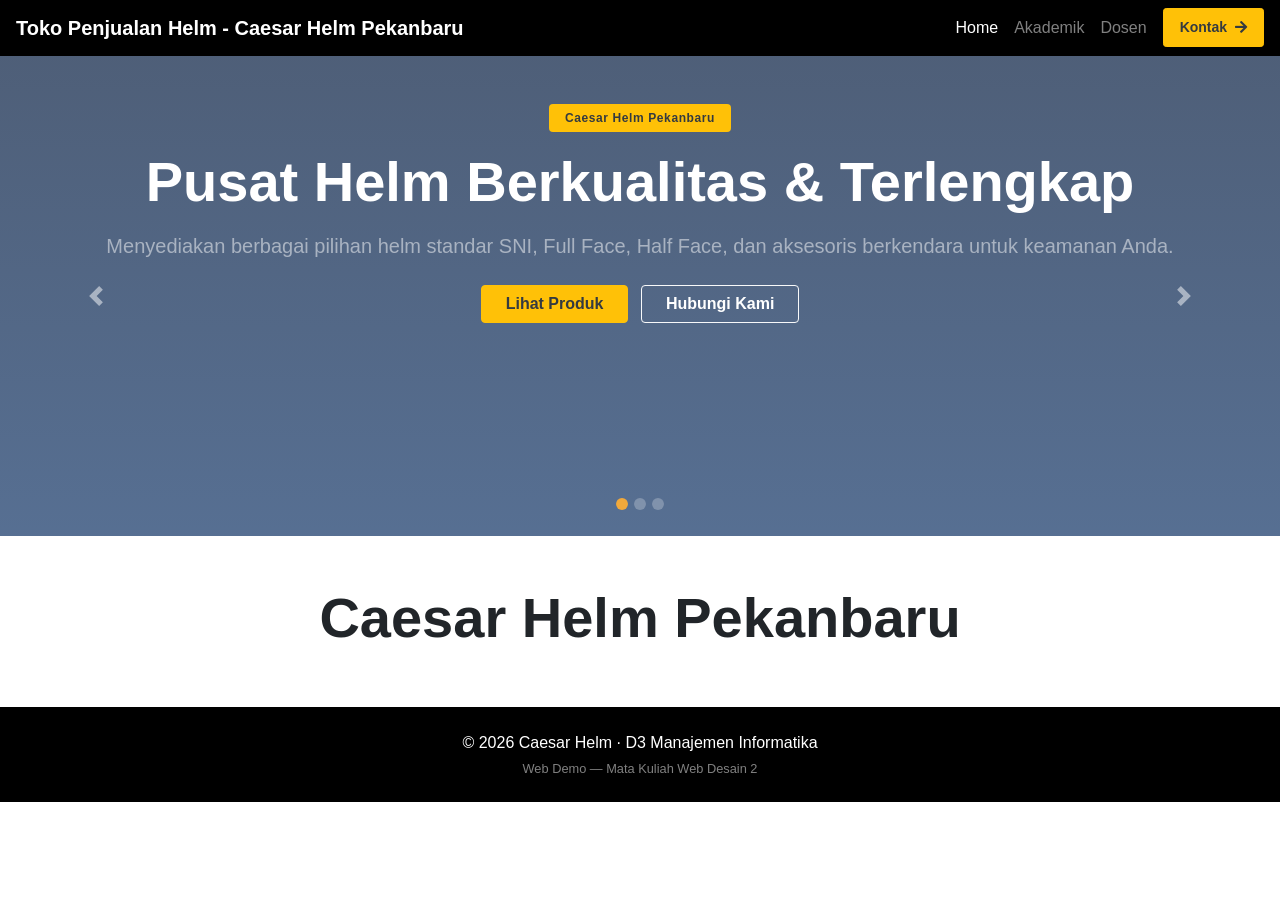
==== index.html @ 0881004a "Update index.html" ====
<!DOCTYPE html>
<html lang="en">
<head>
    <meta charset="UTF-8">
    <meta name="viewport" content="width=device-width, initial-scale=1.0">
    <title>Caesar Helm</title>
    <link rel="stylesheet" href="style.css">
    <link rel="stylesheet" href="bootstrap-4.5.3-dist/css/bootstrap.min.css">
    <!-- Font Awesome untuk Ikon -->
    <link rel="stylesheet" href="https://cdnjs.cloudflare.com/ajax/libs/font-awesome/5.15.4/css/all.min.css">
    <!-- Bootstrap Icons -->
    <link rel="stylesheet" href="https://cdn.jsdelivr.net/npm/bootstrap-icons@1.11.3/font/bootstrap-icons.min.css">
</head>
<body>
    <!-- NAVBAR -->
    <nav class="navbar navbar-expand-lg navbar-dark fixed-top" style="background-color: var(--navy);">
        <a class="navbar-brand font-weight-bold" href="#" data-page="home">
            Toko Penjualan Helm - Caesar Helm Pekanbaru
        </a>
        <button class="navbar-toggler collapsed" type="button" data-toggle="collapse" data-target="#navbarLinks" aria-controls="navbarLinks" aria-expanded="false">
            <span class="navbar-toggler-icon"></span>
        </button>
        <div class="navbar-collapse collapse" id="navbarLinks">
            <ul class="navbar-nav ml-auto">
                <li class="nav-item">
                    <a class="nav-link active nav-link-page text-white" href="#" data-page="home">Home</a>
                </li>
                <li class="nav-item">
                    <a class="nav-link nav-link-page text-white-50" href="#" data-page="akademik">Akademik</a>
                </li>
                <li class="nav-item">
                    <a class="nav-link nav-link-page text-white-50" href="#" data-page="dosen">Dosen</a>
                </li>
                <li class="nav-item ml-lg-2">
                    <a class="nav-link btn btn-warning btn-sm text-dark font-weight-bold px-3" href="#" data-page="kontak">
                        Kontak <i class="fas fa-arrow-right ml-1"></i>
                    </a>
                </li>
            </ul>
        </div>
    </nav>

    <!-- SLIDER BACKGROUND (BERADA DI ATAS SEMUA PAGE, BERGESER OTOMATIS) -->
    <div style="padding-top: 56px;">
        <section id="heroCarousel" class="carousel slide hero-carousel" data-ride="carousel" data-interval="4000">
            <!-- Indikator Slide -->
            <ol class="carousel-indicators">
                <li data-target="#heroCarousel" data-slide-to="0" class="active"></li>
                <li data-target="#heroCarousel" data-slide-to="1"></li>
                <li data-target="#heroCarousel" data-slide-to="2"></li>
            </ol>

            <!-- Gambar Background Carousel -->
            <div class="carousel-inner">
                <!-- Slide 1 -->
                <div class="carousel-item active" style="background-image: linear-gradient(rgba(19, 41, 75, 0.75), rgba(30, 63, 110, 0.75)), url('https://images.unsplash.com/photo-1558981806-ec527fa84c39?q=80&w=1600');">
                    <div class="container d-flex flex-column justify-content-center align-items-center h-100 text-white text-center py-5">
                        <span class="badge badge-warning text-dark mb-3 px-3 py-2" style="font-size: 12px; letter-spacing: .05em;">
                            Caesar Helm Pekanbaru
                        </span>
                        <h1 class="display-4 font-weight-bold mb-3">
                            Pusat Helm Berkualitas & Terlengkap
                        </h1>
                        <p class="lead text-white-50 mb-4">
                            Menyediakan berbagai pilihan helm standar SNI, Full Face, Half Face, dan aksesoris berkendara untuk keamanan Anda.
                        </p>
                        <div>
                            <button class="btn btn-warning text-dark font-weight-bold px-4 mr-2" data-page="akademik">Lihat Produk</button>
                            <button class="btn btn-outline-light text-white font-weight-bold px-4" data-page="kontak">Hubungi Kami</button>
                        </div>
                    </div>
                </div>

                <!-- Slide 2 -->
                <div class="carousel-item" style="background-image: linear-gradient(rgba(19, 41, 75, 0.75), rgba(30, 63, 110, 0.75)), url('https://images.unsplash.com/photo-1542282088-72c9c27ed0cd?q=80&w=1600');">
                    <div class="container d-flex flex-column justify-content-center align-items-center h-100 text-white text-center py-5">
                        <span class="badge badge-warning text-dark mb-3 px-3 py-2" style="font-size: 12px; letter-spacing: .05em;">
                            Koleksi Terbaru
                        </span>
                        <h1 class="display-4 font-weight-bold mb-3">
                            Desain Modern & Proteksi Maksimal
                        </h1>
                        <p class="lead text-white-50 mb-4">
                            Pilihan brand helm ternama dengan jaminan originalitas dan kenyamanan tinggi untuk perjalanan harian maupun touring.
                        </p>
                        <div>
                            <button class="btn btn-warning text-dark font-weight-bold px-4 mr-2" data-page="akademik">Lihat Produk</button>
                            <button class="btn btn-outline-light text-white font-weight-bold px-4" data-page="kontak">Hubungi Kami</button>
                        </div>
                    </div>
                </div>

                <!-- Slide 3 -->
                <div class="carousel-item" style="background-image: linear-gradient(rgba(19, 41, 75, 0.75), rgba(30, 63, 110, 0.75)), url('https://images.unsplash.com/photo-1558980664-3a031cf67ea8?q=80&w=1600');">
                    <div class="container d-flex flex-column justify-content-center align-items-center h-100 text-white text-center py-5">
                        <span class="badge badge-warning text-dark mb-3 px-3 py-2" style="font-size: 12px; letter-spacing: .05em;">
                            Layanan Terbaik
                        </span>
                        <h1 class="display-4 font-weight-bold mb-3">
                            Kunjungi Toko Caesar Helm Rajawali
                        </h1>
                        <p class="lead text-white-50 mb-4">
                            Siap melayani konsultasi pemilihan ukuran dan tipe helm yang pas sesuai bentuk kepala dan kebutuhan Anda.
                        </p>
                        <div>
                            <button class="btn btn-warning text-dark font-weight-bold px-4 mr-2" data-page="akademik">Lihat Produk</button>
                            <button class="btn btn-outline-light text-white font-weight-bold px-4" data-page="kontak">Hubungi Kami</button>
                        </div>
                    </div>
                </div>
            </div>

            <!-- Tombol Navigasi Kiri & Kanan -->
            <a class="carousel-control-prev" href="#heroCarousel" role="button" data-slide="prev">
                <span class="carousel-control-prev-icon" aria-hidden="true"></span>
                <span class="sr-only">Previous</span>
            </a>
            <a class="carousel-control-next" href="#heroCarousel" role="button" data-slide="next">
                <span class="carousel-control-next-icon" aria-hidden="true"></span>
                <span class="sr-only">Next</span>
            </a>
        </section>
    </div>

    <!-- PAGE HOME -->
    <div id="page-home" class="page-view active">
        <div class="container text-center py-5">
            <h1 class="display-4 font-weight-bold">Caesar Helm Pekanbaru</h1>
        </div>
    </div>

    <!-- PAGE AKADEMIK -->
    <div id="page-akademik" class="page-view">
        <div class="text-white py-4" style="background-color: var(--navy);">
            <div class="container">
                <span class="badge badge-warning text-dark mb-2">Program Studi</span>
                <h1 class="h3 font-weight-bold mb-1">D3 Manajemen Informatika</h1>
                <p class="mb-0 text-white-50">Informasi lengkap seputar profil, kurikulum, dan mata kuliah</p>
            </div>
        </div>
    </div>

    <!-- PAGE DOSEN -->
    <div id="page-dosen" class="page-view">
        <div class="text-white py-4" style="background-color: var(--navy);">
            <div class="container">
                <span class="badge badge-warning text-dark mb-2">Tenaga Pengajar</span>
                <h1 class="h3 font-weight-bold mb-1">Dosen Program Studi</h1>
                <p class="mb-0 text-white-50">Tim pengajar berpengalaman di bidang akademik dan industri TI</p>
            </div>
        </div>
    </div>

    <!-- PAGE KONTAK -->
    <div id="page-kontak" class="page-view">
        <!-- Header Halaman -->
        <div class="text-white py-4" style="background-color: var(--navy);">
            <div class="container">
                <span class="badge badge-warning text-dark mb-2">Hubungi Kami</span>
                <h1 class="h3 font-weight-bold mb-1">Kontak Caesar Helm Rajawali</h1>
                <p class="mb-0 text-white-50">Sampaikan pertanyaan atau masukan Anda melalui informasi dan formulir di bawah ini.</p>
            </div>
        </div>

        <!-- Section Info Kontak -->
        <section class="py-5 bg-light">
            <div class="container">
                <div class="text-center mb-5">
                    <h2 class="section-title">Informasi Kontak</h2>
                    <p class="text-muted">Hubungi kami melalui informasi berikut</p>
                </div>
                <div class="row">
                    <!-- Email -->
                    <div class="col-lg-3 col-md-6 mb-4">
                        <div class="card modern-card shadow-sm h-100">
                            <div class="card-body text-center p-4">
                                <div class="icon-box mb-4">
                                    <i class="bi bi-envelope-fill"></i>
                                </div>
                                <h5 class="font-weight-bold">Email</h5>
                                <p class="text-muted mt-3 mb-0">caesarhelm@gmail.com</p>
                            </div>
                        </div>
                    </div>
                    <!-- Telephone -->
                    <div class="col-lg-3 col-md-6 mb-4">
                        <div class="card modern-card shadow-sm h-100">
                            <div class="card-body text-center p-4">
                                <div class="icon-box mb-4">
                                    <i class="bi bi-telephone-fill"></i>
                                </div>
                                <h5 class="font-weight-bold">Telephone</h5>
                                <p class="text-muted mt-3 mb-0">+62 812 3456 7890</p>
                            </div>
                        </div>
                    </div>
                    <!-- Alamat -->
                    <div class="col-lg-3 col-md-6 mb-4">
                        <div class="card modern-card shadow-sm h-100">
                            <div class="card-body text-center p-4">
                                <div class="icon-box mb-4">
                                    <i class="bi bi-geo-alt-fill"></i>
                                </div>
                                <h5 class="font-weight-bold">Alamat</h5>
                                <p class="text-muted mt-3 mb-0">Jl. Rajawali, Sukajadi, Pekanbaru</p>
                            </div>
                        </div>
                    </div>
                    <!-- Jam Operasional -->
                    <div class="col-lg-3 col-md-6 mb-4">
                        <div class="card modern-card shadow-sm h-100">
                            <div class="card-body text-center p-4">
                                <div class="icon-box mb-4">
                                    <i class="bi bi-clock-history"></i>
                                </div>
                                <h5 class="font-weight-bold">Layanan</h5>
                                <p class="text-muted mt-3 mb-0">Setiap Hari (08:00 - 21:00)</p>
                            </div>
                        </div>
                    </div>
                </div>
            </div>
        </section>

        <!-- Section Form & Peta -->
        <section class="py-5 bg-white">
            <div class="container">
                <div class="row align-items-center">
                    <!-- Form -->
                    <div class="col-lg-6 mb-4 mb-lg-0">
                        <div class="card contact-form shadow-lg">
                            <div class="card-body p-4 p-md-5">
                                <h2 class="section-title mb-4">Formulir Pesan</h2>
                                <form>
                                    <div class="form-group mb-3">
                                        <label class="font-weight-bold">Nama Lengkap</label>
                                        <input type="text" class="form-control" placeholder="Masukkan nama Anda">
                                    </div>
                                    <div class="form-group mb-3">
                                        <label class="font-weight-bold">Email</label>
                                        <input type="email" class="form-control" placeholder="Masukkan email Anda">
                                    </div>
                                    <div class="form-group mb-4">
                                        <label class="font-weight-bold">Pesan</label>
                                        <textarea rows="4" class="form-control" placeholder="Tulis pesan Anda"></textarea>
                                    </div>
                                    <button type="submit" class="btn btn-warning btn-block font-weight-bold py-2">
                                        <i class="bi bi-send-fill mr-1"></i> Kirim Pesan
                                    </button>
                                </form>
                            </div>
                        </div>
                    </div>

                    <!-- Social Media & Lokasi -->
                    <div class="col-lg-6">
                        <h2 class="section-title mb-3">Media Sosial</h2>
                        <p class="text-muted">Ikuti media sosial Caesar Helm untuk informasi Produk baru.</p>
                        <div class="d-flex mb-4">
                            <a href="#" class="social-btn mr-2"><i class="bi bi-instagram"></i></a>
                            <a href="#" class="social-btn mr-2"><i class="bi bi-facebook"></i></a>
                            <a href="#" class="social-btn mr-2"><i class="bi bi-whatsapp"></i></a>
                            <a href="#" class="social-btn"><i class="bi bi-twitter-x"></i></a>
                        </div>

                        <h2 class="section-title mb-3">Lokasi Toko Caesar Helm Rajawali</h2>
                        <iframe src="https://www.google.com/maps/embed?pb=!1m18!1m12!1m3!1d3989.6542175520467!2d101.4337867!3d0.5196615000000032!2m3!1f0!2f0!3f0!3m2!1i1024!2i768!4f13.1!3m3!1m2!1s0x31d5abd17db9291b%3A0xbfd56029254c37b9!2sCaesar%20Helm%20Rajawali!5e0!3m2!1sid!2sid!4v1784602908638!5m2!1sid!2sid" width="100%" height="250" style="border:0;" allowfullscreen="" loading="lazy"></iframe>
                    </div>
                </div>
            </div>
        </section>

        <!-- Section FAQ -->
        <section class="py-5 bg-light">
            <div class="container">
                <div class="text-center mb-5">
                    <h2 class="section-title">FAQ</h2>
                    <p class="text-muted">Pertanyaan yang sering ditanyakan seputar produk dan layanan kami</p>
                </div>
                <div class="accordion shadow-sm rounded overflow-hidden" id="faqAccordion">
                    <div class="card border-0">
                        <div class="card-header bg-white" id="headingOne">
                            <h2 class="mb-0">
                                <button class="btn btn-link btn-block text-left text-dark font-weight-bold" type="button" data-toggle="collapse" data-target="#faq1" aria-expanded="true" aria-controls="faq1">
                                    Helm Jenis apa yang Sesuai untuk Saya?
                                </button>
                            </h2>
                        </div>
                        <div id="faq1" class="collapse show" aria-labelledby="headingOne" data-parent="#faqAccordion">
                            <div class="card-body">
                                Kami Akan Merekomendasikan Helm Sesuai dengan Kebutuhan Anda, Silahkan Hubungi Kami untuk Konsultasi.
                            </div>
                        </div>
                    </div>
                    <div class="card border-0">
                        <div class="card-header bg-white" id="headingTwo">
                            <h2 class="mb-0">
                                <button class="btn btn-link btn-block text-left text-dark font-weight-bold collapsed" type="button" data-toggle="collapse" data-target="#faq2" aria-expanded="false" aria-controls="faq2">
                                    Bagaimana cara memesan helm?
                                </button>
                            </h2>
                        </div>
                        <div id="faq2" class="collapse" aria-labelledby="headingTwo" data-parent="#faqAccordion">
                            <div class="card-body">
                                Anda dapat memesan helm melalui media sosial kami atau mengunjungi toko kami secara langsung.
                            </div>
                        </div>
                    </div>
                </div>
            </div>
        </section>
    </div>

    <!-- FOOTER -->
    <footer class="text-center py-4 text-white" style="background-color: var(--navy);">
        <p class="mb-1">&copy; 2026 Caesar Helm &middot; D3 Manajemen Informatika</p>
        <p class="mb-0 small" style="opacity: .5;">Web Demo &mdash; Mata Kuliah Web Desain 2</p>
    </footer>

    <!-- Bootstrap JS & jQuery untuk Bootstrap 4 -->
    <script src="https://code.jquery.com/jquery-3.5.1.min.js"></script>
    <script src="https://cdn.jsdelivr.net/npm/bootstrap@4.5.3/dist/js/bootstrap.bundle.min.js"></script>
    <script src="script.js"></script>
</body>
</html>
---- style.css ----
:root {
    --navy : #000000;
    --gold : #f2a93b;
}

.navbar-brand-icon {color: var(--gold)}
.navbar-link-page { position: relative;}
.navbar-link-page::after {
    content: '';
    position: absolute; left: 8px; right: 8px; bottom: 0;
    height: 2px; background: var(--gold);
    transform: scaleX(0); transform-origin: left;
    transition: transform .25s ease;
}
.navbar-link-page.active::after {transform: scaleX(1);}
.navbar-link-page.active::after {transform: scaleX(1);}

.hero-section {
    background: linear-gradient(135deg, var(--navy)0%, #918b8b 100%);
    padding: 100px 0 70px;
}
.page-view {display: none;}
.page-view.active {display: block; animation: fadeUp .3s ease;}

@keyframes fadeUp{
    from {opacity: 0; transform: translateY(10px);}
    to {opacity: 1; transform: translateY(0);}
}

/* Styling Tambahan Halaman Kontak */
.section-title {
    color: var(--navy);
    font-weight: 800;
}

.modern-card {
    border: none;
    border-radius: 15px;
    transition: transform .3s ease, box-shadow .3s ease;
    background: #ffffff;
}

.modern-card:hover {
    transform: translateY(-5px);
    box-shadow: 0 10px 20px rgba(0,0,0,.1) !important;
}

.icon-box {
    width: 65px;
    height: 65px;
    border-radius: 50%;
    background: linear-gradient(135deg, var(--navy), #918b8b);
    display: flex;
    align-items: center;
    justify-content: center;
    margin: 0 auto;
    color: var(--gold);
    font-size: 28px;
}

.contact-form {
    border: none;
    border-radius: 15px;
}

.social-btn {
    width: 45px;
    height: 45px;
    border-radius: 50%;
    display: flex;
    align-items: center;
    justify-content: center;
    background: var(--navy);
    color: #ffffff;
    font-size: 18px;
    transition: .3s;
    text-decoration: none !important;
}

.social-btn:hover {
    background: var(--gold);
    color: var(--navy);
    transform: translateY(-3px);
}

iframe {
    border-radius: 15px;
}

/* Styling Slider Background Hero (Global) */
.hero-carousel {
    position: relative;
    min-height: 480px;
}

.hero-carousel .carousel-item {
    min-height: 480px;
    background-size: cover;
    background-position: center;
    background-repeat: no-repeat;
    transition: transform 0.8s ease-in-out;
}

.hero-carousel .carousel-indicators li {
    width: 12px;
    height: 12px;
    border-radius: 50%;
    background-color: rgba(255, 255, 255, 0.5);
}

.hero-carousel .carousel-indicators li.active {
    background-color: var(--gold);
}
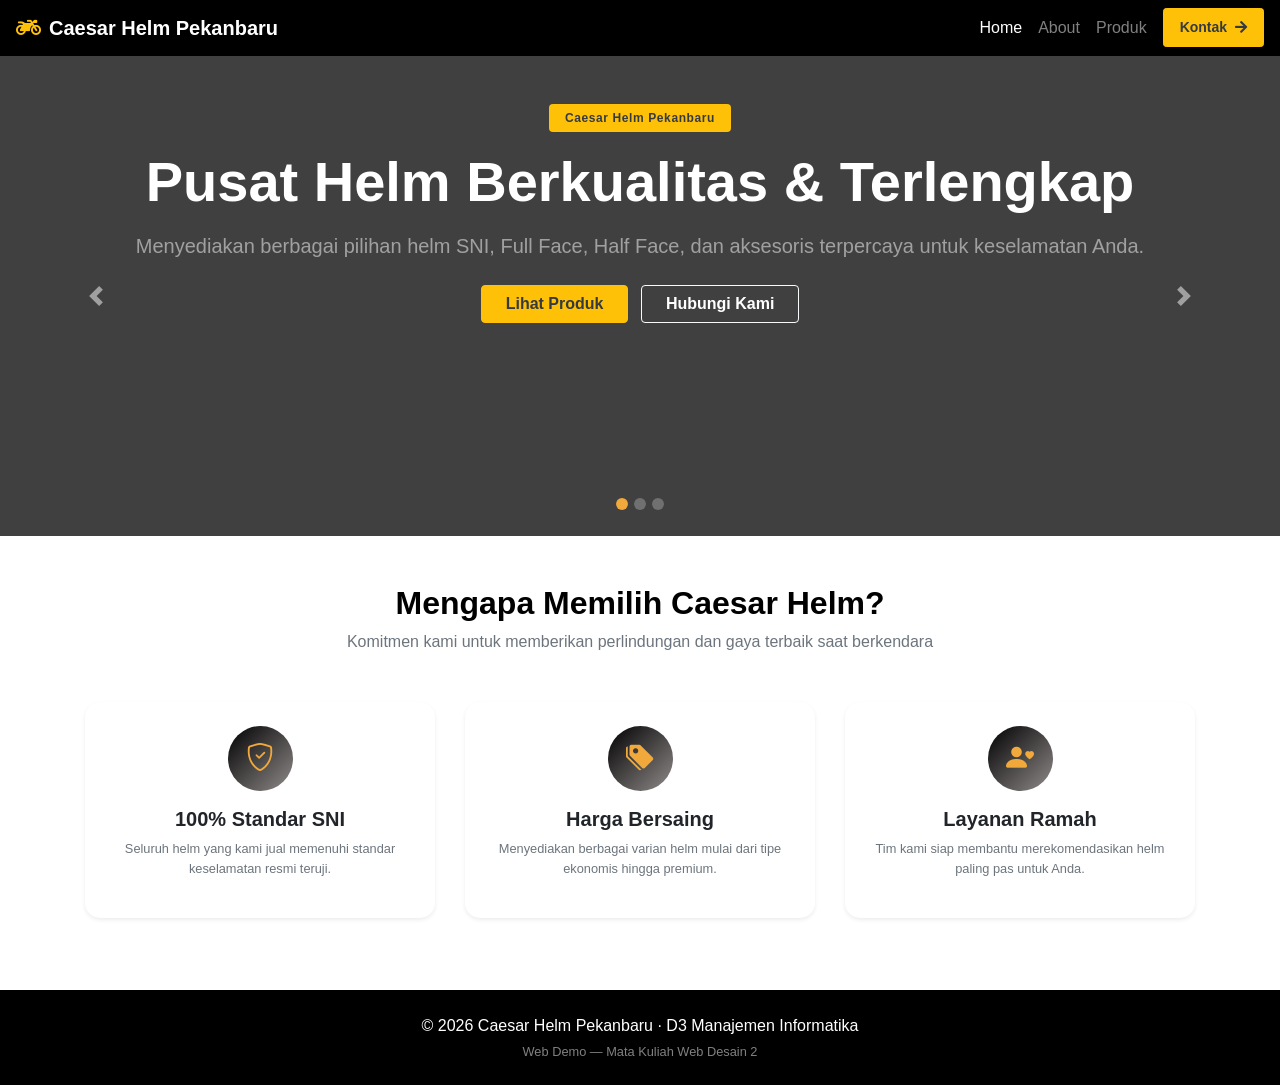
==== commit 4feb8d3b: "Update" ====
--- a/index.html
+++ b/index.html
@@ -1,21 +1,23 @@
 <!DOCTYPE html>
-<html lang="en">
+<html lang="id">
 <head>
     <meta charset="UTF-8">
     <meta name="viewport" content="width=device-width, initial-scale=1.0">
-    <title>Caesar Helm</title>
-    <link rel="stylesheet" href="style.css">
+    <title>Caesar Helm Pekanbaru</title>
+    <!-- Bootstrap 4 CSS -->
     <link rel="stylesheet" href="bootstrap-4.5.3-dist/css/bootstrap.min.css">
-    <!-- Font Awesome untuk Ikon -->
+    <!-- Font Awesome -->
     <link rel="stylesheet" href="https://cdnjs.cloudflare.com/ajax/libs/font-awesome/5.15.4/css/all.min.css">
     <!-- Bootstrap Icons -->
     <link rel="stylesheet" href="https://cdn.jsdelivr.net/npm/bootstrap-icons@1.11.3/font/bootstrap-icons.min.css">
+    <!-- Custom CSS -->
+    <link rel="stylesheet" href="style.css">
 </head>
 <body>
     <!-- NAVBAR -->
     <nav class="navbar navbar-expand-lg navbar-dark fixed-top" style="background-color: var(--navy);">
         <a class="navbar-brand font-weight-bold" href="#" data-page="home">
-            Toko Penjualan Helm - Caesar Helm Pekanbaru
+            <i class="fas fa-motorcycle text-warning mr-2"></i>Caesar Helm Pekanbaru
         </a>
         <button class="navbar-toggler collapsed" type="button" data-toggle="collapse" data-target="#navbarLinks" aria-controls="navbarLinks" aria-expanded="false">
             <span class="navbar-toggler-icon"></span>
@@ -26,10 +28,10 @@
                     <a class="nav-link active nav-link-page text-white" href="#" data-page="home">Home</a>
                 </li>
                 <li class="nav-item">
-                    <a class="nav-link nav-link-page text-white-50" href="#" data-page="akademik">Akademik</a>
+                    <a class="nav-link nav-link-page text-white-50" href="#" data-page="about">About</a>
                 </li>
                 <li class="nav-item">
-                    <a class="nav-link nav-link-page text-white-50" href="#" data-page="dosen">Dosen</a>
+                    <a class="nav-link nav-link-page text-white-50" href="#" data-page="produk">Produk</a>
                 </li>
                 <li class="nav-item ml-lg-2">
                     <a class="nav-link btn btn-warning btn-sm text-dark font-weight-bold px-3" href="#" data-page="kontak">
@@ -40,179 +42,247 @@
         </div>
     </nav>
 
-    <!-- SLIDER BACKGROUND (BERADA DI ATAS SEMUA PAGE, BERGESER OTOMATIS) -->
+    <!-- HERO CAROUSEL -->
     <div style="padding-top: 56px;">
         <section id="heroCarousel" class="carousel slide hero-carousel" data-ride="carousel" data-interval="4000">
-            <!-- Indikator Slide -->
             <ol class="carousel-indicators">
                 <li data-target="#heroCarousel" data-slide-to="0" class="active"></li>
                 <li data-target="#heroCarousel" data-slide-to="1"></li>
                 <li data-target="#heroCarousel" data-slide-to="2"></li>
             </ol>
 
-            <!-- Gambar Background Carousel -->
             <div class="carousel-inner">
                 <!-- Slide 1 -->
-                <div class="carousel-item active" style="background-image: linear-gradient(rgba(19, 41, 75, 0.75), rgba(30, 63, 110, 0.75)), url('https://images.unsplash.com/photo-1558981806-ec527fa84c39?q=80&w=1600');">
+                <div class="carousel-item active" style="background-image: linear-gradient(rgba(0, 0, 0, 0.75), rgba(0, 0, 0, 0.75)), url('https://images.unsplash.com/photo-1558981806-ec527fa84c39?q=80&w=1600');">
                     <div class="container d-flex flex-column justify-content-center align-items-center h-100 text-white text-center py-5">
                         <span class="badge badge-warning text-dark mb-3 px-3 py-2" style="font-size: 12px; letter-spacing: .05em;">
                             Caesar Helm Pekanbaru
                         </span>
-                        <h1 class="display-4 font-weight-bold mb-3">
-                            Pusat Helm Berkualitas & Terlengkap
-                        </h1>
-                        <p class="lead text-white-50 mb-4">
-                            Menyediakan berbagai pilihan helm standar SNI, Full Face, Half Face, dan aksesoris berkendara untuk keamanan Anda.
-                        </p>
+                        <h1 class="display-4 font-weight-bold mb-3">Pusat Helm Berkualitas & Terlengkap</h1>
+                        <p class="lead text-white-50 mb-4">Menyediakan berbagai pilihan helm SNI, Full Face, Half Face, dan aksesoris terpercaya untuk keselamatan Anda.</p>
                         <div>
-                            <button class="btn btn-warning text-dark font-weight-bold px-4 mr-2" data-page="akademik">Lihat Produk</button>
+                            <button class="btn btn-warning text-dark font-weight-bold px-4 mr-2" data-page="produk">Lihat Produk</button>
                             <button class="btn btn-outline-light text-white font-weight-bold px-4" data-page="kontak">Hubungi Kami</button>
                         </div>
                     </div>
                 </div>
 
                 <!-- Slide 2 -->
-                <div class="carousel-item" style="background-image: linear-gradient(rgba(19, 41, 75, 0.75), rgba(30, 63, 110, 0.75)), url('https://images.unsplash.com/photo-1542282088-72c9c27ed0cd?q=80&w=1600');">
+                <div class="carousel-item" style="background-image: linear-gradient(rgba(0, 0, 0, 0.75), rgba(0, 0, 0, 0.75)), url('https://images.unsplash.com/photo-1542282088-72c9c27ed0cd?q=80&w=1600');">
                     <div class="container d-flex flex-column justify-content-center align-items-center h-100 text-white text-center py-5">
                         <span class="badge badge-warning text-dark mb-3 px-3 py-2" style="font-size: 12px; letter-spacing: .05em;">
                             Koleksi Terbaru
                         </span>
-                        <h1 class="display-4 font-weight-bold mb-3">
-                            Desain Modern & Proteksi Maksimal
-                        </h1>
-                        <p class="lead text-white-50 mb-4">
-                            Pilihan brand helm ternama dengan jaminan originalitas dan kenyamanan tinggi untuk perjalanan harian maupun touring.
-                        </p>
+                        <h1 class="display-4 font-weight-bold mb-3">Desain Modern & Proteksi Maksimal</h1>
+                        <p class="lead text-white-50 mb-4">Pilihan brand helm ternama dengan jaminan 100% original dan kenyamanan tinggi untuk harian maupun touring.</p>
                         <div>
-                            <button class="btn btn-warning text-dark font-weight-bold px-4 mr-2" data-page="akademik">Lihat Produk</button>
+                            <button class="btn btn-warning text-dark font-weight-bold px-4 mr-2" data-page="produk">Lihat Produk</button>
                             <button class="btn btn-outline-light text-white font-weight-bold px-4" data-page="kontak">Hubungi Kami</button>
                         </div>
                     </div>
                 </div>
 
                 <!-- Slide 3 -->
-                <div class="carousel-item" style="background-image: linear-gradient(rgba(19, 41, 75, 0.75), rgba(30, 63, 110, 0.75)), url('https://images.unsplash.com/photo-1558980664-3a031cf67ea8?q=80&w=1600');">
+                <div class="carousel-item" style="background-image: linear-gradient(rgba(0, 0, 0, 0.75), rgba(0, 0, 0, 0.75)), url('https://images.unsplash.com/photo-1558980664-3a031cf67ea8?q=80&w=1600');">
                     <div class="container d-flex flex-column justify-content-center align-items-center h-100 text-white text-center py-5">
                         <span class="badge badge-warning text-dark mb-3 px-3 py-2" style="font-size: 12px; letter-spacing: .05em;">
                             Layanan Terbaik
                         </span>
-                        <h1 class="display-4 font-weight-bold mb-3">
-                            Kunjungi Toko Caesar Helm Rajawali
-                        </h1>
-                        <p class="lead text-white-50 mb-4">
-                            Siap melayani konsultasi pemilihan ukuran dan tipe helm yang pas sesuai bentuk kepala dan kebutuhan Anda.
-                        </p>
+                        <h1 class="display-4 font-weight-bold mb-3">Toko Caesar Helm Rajawali</h1>
+                        <p class="lead text-white-50 mb-4">Siap melayani konsultasi ukuran dan tipe helm yang pas sesuai bentuk kepala dan kebutuhan Anda.</p>
                         <div>
-                            <button class="btn btn-warning text-dark font-weight-bold px-4 mr-2" data-page="akademik">Lihat Produk</button>
+                            <button class="btn btn-warning text-dark font-weight-bold px-4 mr-2" data-page="produk">Lihat Produk</button>
                             <button class="btn btn-outline-light text-white font-weight-bold px-4" data-page="kontak">Hubungi Kami</button>
                         </div>
                     </div>
                 </div>
             </div>
 
-            <!-- Tombol Navigasi Kiri & Kanan -->
             <a class="carousel-control-prev" href="#heroCarousel" role="button" data-slide="prev">
                 <span class="carousel-control-prev-icon" aria-hidden="true"></span>
-                <span class="sr-only">Previous</span>
             </a>
             <a class="carousel-control-next" href="#heroCarousel" role="button" data-slide="next">
                 <span class="carousel-control-next-icon" aria-hidden="true"></span>
-                <span class="sr-only">Next</span>
             </a>
         </section>
     </div>
 
     <!-- PAGE HOME -->
     <div id="page-home" class="page-view active">
-        <div class="container text-center py-5">
-            <h1 class="display-4 font-weight-bold">Caesar Helm Pekanbaru</h1>
+        <section class="py-5 bg-white">
+            <div class="container text-center">
+                <h2 class="section-title mb-2">Mengapa Memilih Caesar Helm?</h2>
+                <p class="text-muted mb-5">Komitmen kami untuk memberikan perlindungan dan gaya terbaik saat berkendara</p>
+                <div class="row">
+                    <div class="col-md-4 mb-4">
+                        <div class="card modern-card p-4 h-100 shadow-sm border-0">
+                            <div class="icon-box mb-3"><i class="bi bi-shield-check"></i></div>
+                            <h5 class="font-weight-bold">100% Standar SNI</h5>
+                            <p class="text-muted small">Seluruh helm yang kami jual memenuhi standar keselamatan resmi teruji.</p>
+                        </div>
+                    </div>
+                    <div class="col-md-4 mb-4">
+                        <div class="card modern-card p-4 h-100 shadow-sm border-0">
+                            <div class="icon-box mb-3"><i class="bi bi-tags-fill"></i></div>
+                            <h5 class="font-weight-bold">Harga Bersaing</h5>
+                            <p class="text-muted small">Menyediakan berbagai varian helm mulai dari tipe ekonomis hingga premium.</p>
+                        </div>
+                    </div>
+                    <div class="col-md-4 mb-4">
+                        <div class="card modern-card p-4 h-100 shadow-sm border-0">
+                            <div class="icon-box mb-3"><i class="bi bi-person-heart"></i></div>
+                            <h5 class="font-weight-bold">Layanan Ramah</h5>
+                            <p class="text-muted small">Tim kami siap membantu merekomendasikan helm paling pas untuk Anda.</p>
+                        </div>
+                    </div>
+                </div>
+            </div>
+        </section>
+    </div>
+
+    <!-- PAGE ABOUT -->
+    <div id="page-about" class="page-view">
+        <div class="text-white py-4" style="background-color: var(--navy);">
+            <div class="container">
+                <span class="badge badge-warning text-dark mb-2">Tentang Kami</span>
+                <h1 class="h3 font-weight-bold mb-1">Profil Caesar Helm Pekanbaru</h1>
+                <p class="mb-0 text-white-50">Pusat perlengkapan keselamatan berkendara terpercaya di Pekanbaru</p>
+            </div>
         </div>
-    </div>
-
-    <!-- PAGE AKADEMIK -->
-    <div id="page-akademik" class="page-view">
+
+        <section class="py-5 bg-light">
+            <div class="container">
+                <div class="row align-items-center">
+                    <div class="col-lg-6 mb-4 mb-lg-0">
+                        <img src="https://images.unsplash.com/photo-1558980664-3a031cf67ea8?q=80&w=800" class="img-fluid rounded shadow" alt="Toko Caesar Helm">
+                    </div>
+                    <div class="col-lg-6">
+                        <h2 class="section-title mb-3">Selamat Datang di Caesar Helm</h2>
+                        <p class="text-muted"><strong>Caesar Helm Rajawali Pekanbaru</strong> adalah toko retail penyedia helm dan aksesoris pelindung pengendara motor yang mengutamakan mutu, originalitas, dan keselamatan.</p>
+                        <p class="text-muted">Kami menyediakan berbagai tipe produk mulai dari helm *Full Face*, *Half Face*, helm retro/classic, hingga suku cadang seperti kaca visor dan busa helm pengganti.</p>
+                        
+                        <div class="mt-4">
+                            <h5 class="font-weight-bold text-dark"><i class="bi bi-check-circle-fill text-warning mr-2"></i>Visi Kami</h5>
+                            <p class="text-muted small">Menjadi pelopor kedisiplinan keselamatan berkendara di Pekanbaru dengan menyediakan helm berkualitas tinggi.</p>
+                            
+                            <h5 class="font-weight-bold text-dark"><i class="bi bi-check-circle-fill text-warning mr-2"></i>Misi Kami</h5>
+                            <p class="text-muted small">Memberikan edukasi pemilihan helm yang tepat serta menghadirkan pilihan merek ternama dengan harga terjangkau.</p>
+                        </div>
+                    </div>
+                </div>
+            </div>
+        </section>
+    </div>
+
+    <!-- PAGE PRODUK -->
+    <div id="page-produk" class="page-view">
         <div class="text-white py-4" style="background-color: var(--navy);">
             <div class="container">
-                <span class="badge badge-warning text-dark mb-2">Program Studi</span>
-                <h1 class="h3 font-weight-bold mb-1">D3 Manajemen Informatika</h1>
-                <p class="mb-0 text-white-50">Informasi lengkap seputar profil, kurikulum, dan mata kuliah</p>
+                <span class="badge badge-warning text-dark mb-2">Katalog</span>
+                <h1 class="h3 font-weight-bold mb-1">Produk Caesar Helm</h1>
+                <p class="mb-0 text-white-50">Jelajahi koleksi helm dan aksesoris pilihan terbaik kami</p>
             </div>
         </div>
-    </div>
-
-    <!-- PAGE DOSEN -->
-    <div id="page-dosen" class="page-view">
-        <div class="text-white py-4" style="background-color: var(--navy);">
-            <div class="container">
-                <span class="badge badge-warning text-dark mb-2">Tenaga Pengajar</span>
-                <h1 class="h3 font-weight-bold mb-1">Dosen Program Studi</h1>
-                <p class="mb-0 text-white-50">Tim pengajar berpengalaman di bidang akademik dan industri TI</p>
-            </div>
-        </div>
+
+        <section class="py-5 bg-light">
+            <div class="container">
+                <div class="row">
+                    <!-- Produk 1 -->
+                    <div class="col-lg-4 col-md-6 mb-4">
+                        <div class="card product-card h-100 border-0 shadow-sm">
+                            <img src="https://images.unsplash.com/photo-1558981806-ec527fa84c39?q=80&w=600" class="card-img-top product-img" alt="Helm Full Face">
+                            <div class="card-body d-flex flex-column">
+                                <span class="badge badge-warning text-dark w-25 mb-2">Full Face</span>
+                                <h5 class="card-title font-weight-bold mb-1">Helm Sport Full Face</h5>
+                                <p class="text-muted small flex-grow-1">Helm aerodinamis proteksi maksimal, cocok untuk touring dan kecepatan tinggi.</p>
+                                <div class="d-flex justify-content-between align-items-center mt-3">
+                                    <span class="h6 font-weight-bold text-warning mb-0">Rp 450.000</span>
+                                    <button class="btn btn-sm btn-dark" data-page="kontak">Pesan</button>
+                                </div>
+                            </div>
+                        </div>
+                    </div>
+
+                    <!-- Produk 2 -->
+                    <div class="col-lg-4 col-md-6 mb-4">
+                        <div class="card product-card h-100 border-0 shadow-sm">
+                            <img src="https://images.unsplash.com/photo-1542282088-72c9c27ed0cd?q=80&w=600" class="card-img-top product-img" alt="Helm Half Face">
+                            <div class="card-body d-flex flex-column">
+                                <span class="badge badge-info w-25 mb-2">Half Face</span>
+                                <h5 class="card-title font-weight-bold mb-1">Helm Urban Half Face</h5>
+                                <p class="text-muted small flex-grow-1">Desain praktis dan nyaman dengan ventilasi udara sejuk untuk harian.</p>
+                                <div class="d-flex justify-content-between align-items-center mt-3">
+                                    <span class="h6 font-weight-bold text-warning mb-0">Rp 280.000</span>
+                                    <button class="btn btn-sm btn-dark" data-page="kontak">Pesan</button>
+                                </div>
+                            </div>
+                        </div>
+                    </div>
+
+                    <!-- Produk 3 -->
+                    <div class="col-lg-4 col-md-6 mb-4">
+                        <div class="card product-card h-100 border-0 shadow-sm">
+                            <img src="https://images.unsplash.com/photo-1558980664-3a031cf67ea8?q=80&w=600" class="card-img-top product-img" alt="Helm Retro">
+                            <div class="card-body d-flex flex-column">
+                                <span class="badge badge-secondary w-25 mb-2">Retro</span>
+                                <h5 class="card-title font-weight-bold mb-1">Helm Classic Vintage</h5>
+                                <p class="text-muted small flex-grow-1">Gaya bergaya klasik cocok untuk motor vespa atau custom.</p>
+                                <div class="d-flex justify-content-between align-items-center mt-3">
+                                    <span class="h6 font-weight-bold text-warning mb-0">Rp 320.000</span>
+                                    <button class="btn btn-sm btn-dark" data-page="kontak">Pesan</button>
+                                </div>
+                            </div>
+                        </div>
+                    </div>
+                </div>
+            </div>
+        </section>
     </div>
 
     <!-- PAGE KONTAK -->
     <div id="page-kontak" class="page-view">
-        <!-- Header Halaman -->
         <div class="text-white py-4" style="background-color: var(--navy);">
             <div class="container">
                 <span class="badge badge-warning text-dark mb-2">Hubungi Kami</span>
                 <h1 class="h3 font-weight-bold mb-1">Kontak Caesar Helm Rajawali</h1>
-                <p class="mb-0 text-white-50">Sampaikan pertanyaan atau masukan Anda melalui informasi dan formulir di bawah ini.</p>
+                <p class="mb-0 text-white-50">Sampaikan pertanyaan atau order produk Anda di bawah ini.</p>
             </div>
         </div>
 
-        <!-- Section Info Kontak -->
         <section class="py-5 bg-light">
             <div class="container">
-                <div class="text-center mb-5">
-                    <h2 class="section-title">Informasi Kontak</h2>
-                    <p class="text-muted">Hubungi kami melalui informasi berikut</p>
-                </div>
                 <div class="row">
-                    <!-- Email -->
                     <div class="col-lg-3 col-md-6 mb-4">
                         <div class="card modern-card shadow-sm h-100">
                             <div class="card-body text-center p-4">
-                                <div class="icon-box mb-4">
-                                    <i class="bi bi-envelope-fill"></i>
-                                </div>
+                                <div class="icon-box mb-4"><i class="bi bi-envelope-fill"></i></div>
                                 <h5 class="font-weight-bold">Email</h5>
                                 <p class="text-muted mt-3 mb-0">caesarhelm@gmail.com</p>
                             </div>
                         </div>
                     </div>
-                    <!-- Telephone -->
                     <div class="col-lg-3 col-md-6 mb-4">
                         <div class="card modern-card shadow-sm h-100">
                             <div class="card-body text-center p-4">
-                                <div class="icon-box mb-4">
-                                    <i class="bi bi-telephone-fill"></i>
-                                </div>
+                                <div class="icon-box mb-4"><i class="bi bi-telephone-fill"></i></div>
                                 <h5 class="font-weight-bold">Telephone</h5>
                                 <p class="text-muted mt-3 mb-0">+62 812 3456 7890</p>
                             </div>
                         </div>
                     </div>
-                    <!-- Alamat -->
                     <div class="col-lg-3 col-md-6 mb-4">
                         <div class="card modern-card shadow-sm h-100">
                             <div class="card-body text-center p-4">
-                                <div class="icon-box mb-4">
-                                    <i class="bi bi-geo-alt-fill"></i>
-                                </div>
+                                <div class="icon-box mb-4"><i class="bi bi-geo-alt-fill"></i></div>
                                 <h5 class="font-weight-bold">Alamat</h5>
                                 <p class="text-muted mt-3 mb-0">Jl. Rajawali, Sukajadi, Pekanbaru</p>
                             </div>
                         </div>
                     </div>
-                    <!-- Jam Operasional -->
                     <div class="col-lg-3 col-md-6 mb-4">
                         <div class="card modern-card shadow-sm h-100">
                             <div class="card-body text-center p-4">
-                                <div class="icon-box mb-4">
-                                    <i class="bi bi-clock-history"></i>
-                                </div>
+                                <div class="icon-box mb-4"><i class="bi bi-clock-history"></i></div>
                                 <h5 class="font-weight-bold">Layanan</h5>
                                 <p class="text-muted mt-3 mb-0">Setiap Hari (08:00 - 21:00)</p>
                             </div>
@@ -222,11 +292,9 @@
             </div>
         </section>
 
-        <!-- Section Form & Peta -->
         <section class="py-5 bg-white">
             <div class="container">
                 <div class="row align-items-center">
-                    <!-- Form -->
                     <div class="col-lg-6 mb-4 mb-lg-0">
                         <div class="card contact-form shadow-lg">
                             <div class="card-body p-4 p-md-5">
@@ -237,12 +305,12 @@
                                         <input type="text" class="form-control" placeholder="Masukkan nama Anda">
                                     </div>
                                     <div class="form-group mb-3">
-                                        <label class="font-weight-bold">Email</label>
-                                        <input type="email" class="form-control" placeholder="Masukkan email Anda">
+                                        <label class="font-weight-bold">Email / WhatsApp</label>
+                                        <input type="text" class="form-control" placeholder="Masukkan Email atau No. WA">
                                     </div>
                                     <div class="form-group mb-4">
-                                        <label class="font-weight-bold">Pesan</label>
-                                        <textarea rows="4" class="form-control" placeholder="Tulis pesan Anda"></textarea>
+                                        <label class="font-weight-bold">Pesan / Pertanyaan Produk</label>
+                                        <textarea rows="4" class="form-control" placeholder="Tuliskan produk yang ingin ditanyakan"></textarea>
                                     </div>
                                     <button type="submit" class="btn btn-warning btn-block font-weight-bold py-2">
                                         <i class="bi bi-send-fill mr-1"></i> Kirim Pesan
@@ -252,15 +320,13 @@
                         </div>
                     </div>
 
-                    <!-- Social Media & Lokasi -->
                     <div class="col-lg-6">
                         <h2 class="section-title mb-3">Media Sosial</h2>
-                        <p class="text-muted">Ikuti media sosial Caesar Helm untuk informasi Produk baru.</p>
+                        <p class="text-muted">Ikuti media sosial Caesar Helm untuk pembaruan stok terbaru.</p>
                         <div class="d-flex mb-4">
                             <a href="#" class="social-btn mr-2"><i class="bi bi-instagram"></i></a>
                             <a href="#" class="social-btn mr-2"><i class="bi bi-facebook"></i></a>
                             <a href="#" class="social-btn mr-2"><i class="bi bi-whatsapp"></i></a>
-                            <a href="#" class="social-btn"><i class="bi bi-twitter-x"></i></a>
                         </div>
 
                         <h2 class="section-title mb-3">Lokasi Toko Caesar Helm Rajawali</h2>
@@ -269,57 +335,17 @@
                 </div>
             </div>
         </section>
-
-        <!-- Section FAQ -->
-        <section class="py-5 bg-light">
-            <div class="container">
-                <div class="text-center mb-5">
-                    <h2 class="section-title">FAQ</h2>
-                    <p class="text-muted">Pertanyaan yang sering ditanyakan seputar produk dan layanan kami</p>
-                </div>
-                <div class="accordion shadow-sm rounded overflow-hidden" id="faqAccordion">
-                    <div class="card border-0">
-                        <div class="card-header bg-white" id="headingOne">
-                            <h2 class="mb-0">
-                                <button class="btn btn-link btn-block text-left text-dark font-weight-bold" type="button" data-toggle="collapse" data-target="#faq1" aria-expanded="true" aria-controls="faq1">
-                                    Helm Jenis apa yang Sesuai untuk Saya?
-                                </button>
-                            </h2>
-                        </div>
-                        <div id="faq1" class="collapse show" aria-labelledby="headingOne" data-parent="#faqAccordion">
-                            <div class="card-body">
-                                Kami Akan Merekomendasikan Helm Sesuai dengan Kebutuhan Anda, Silahkan Hubungi Kami untuk Konsultasi.
-                            </div>
-                        </div>
-                    </div>
-                    <div class="card border-0">
-                        <div class="card-header bg-white" id="headingTwo">
-                            <h2 class="mb-0">
-                                <button class="btn btn-link btn-block text-left text-dark font-weight-bold collapsed" type="button" data-toggle="collapse" data-target="#faq2" aria-expanded="false" aria-controls="faq2">
-                                    Bagaimana cara memesan helm?
-                                </button>
-                            </h2>
-                        </div>
-                        <div id="faq2" class="collapse" aria-labelledby="headingTwo" data-parent="#faqAccordion">
-                            <div class="card-body">
-                                Anda dapat memesan helm melalui media sosial kami atau mengunjungi toko kami secara langsung.
-                            </div>
-                        </div>
-                    </div>
-                </div>
-            </div>
-        </section>
     </div>
 
     <!-- FOOTER -->
     <footer class="text-center py-4 text-white" style="background-color: var(--navy);">
-        <p class="mb-1">&copy; 2026 Caesar Helm &middot; D3 Manajemen Informatika</p>
+        <p class="mb-1">&copy; 2026 Caesar Helm Pekanbaru &middot; D3 Manajemen Informatika</p>
         <p class="mb-0 small" style="opacity: .5;">Web Demo &mdash; Mata Kuliah Web Desain 2</p>
     </footer>
 
-    <!-- Bootstrap JS & jQuery untuk Bootstrap 4 -->
+    <!-- Bootstrap JS & jQuery -->
     <script src="https://code.jquery.com/jquery-3.5.1.min.js"></script>
     <script src="https://cdn.jsdelivr.net/npm/bootstrap@4.5.3/dist/js/bootstrap.bundle.min.js"></script>
     <script src="script.js"></script>
 </body>
-</html>
+</html>
--- a/style.css
+++ b/style.css
@@ -3,8 +3,8 @@
     --gold : #f2a93b;
 }
 
-.navbar-brand-icon {color: var(--gold)}
-.navbar-link-page { position: relative;}
+.navbar-brand-icon { color: var(--gold); }
+.navbar-link-page { position: relative; }
 .navbar-link-page::after {
     content: '';
     position: absolute; left: 8px; right: 8px; bottom: 0;
@@ -12,22 +12,16 @@
     transform: scaleX(0); transform-origin: left;
     transition: transform .25s ease;
 }
-.navbar-link-page.active::after {transform: scaleX(1);}
-.navbar-link-page.active::after {transform: scaleX(1);}
+.navbar-link-page.active::after { transform: scaleX(1); }
 
-.hero-section {
-    background: linear-gradient(135deg, var(--navy)0%, #918b8b 100%);
-    padding: 100px 0 70px;
-}
-.page-view {display: none;}
-.page-view.active {display: block; animation: fadeUp .3s ease;}
+.page-view { display: none; }
+.page-view.active { display: block; animation: fadeUp .3s ease; }
 
-@keyframes fadeUp{
-    from {opacity: 0; transform: translateY(10px);}
-    to {opacity: 1; transform: translateY(0);}
+@keyframes fadeUp {
+    from { opacity: 0; transform: translateY(10px); }
+    to { opacity: 1; transform: translateY(0); }
 }
 
-/* Styling Tambahan Halaman Kontak */
 .section-title {
     color: var(--navy);
     font-weight: 800;
@@ -43,6 +37,21 @@
 .modern-card:hover {
     transform: translateY(-5px);
     box-shadow: 0 10px 20px rgba(0,0,0,.1) !important;
+}
+
+.product-card {
+    border-radius: 12px;
+    overflow: hidden;
+    transition: transform .3s ease;
+}
+
+.product-card:hover {
+    transform: translateY(-5px);
+}
+
+.product-img {
+    height: 200px;
+    object-fit: cover;
 }
 
 .icon-box {
@@ -83,31 +92,22 @@
     transform: translateY(-3px);
 }
 
-iframe {
-    border-radius: 15px;
-}
+iframe { border-radius: 15px; }
 
-/* Styling Slider Background Hero (Global) */
-.hero-carousel {
-    position: relative;
-    min-height: 480px;
-}
-
+/* Carousel */
+.hero-carousel { position: relative; min-height: 480px; }
 .hero-carousel .carousel-item {
     min-height: 480px;
     background-size: cover;
     background-position: center;
     background-repeat: no-repeat;
-    transition: transform 0.8s ease-in-out;
 }
-
 .hero-carousel .carousel-indicators li {
     width: 12px;
     height: 12px;
     border-radius: 50%;
     background-color: rgba(255, 255, 255, 0.5);
 }
-
 .hero-carousel .carousel-indicators li.active {
     background-color: var(--gold);
-}
+}
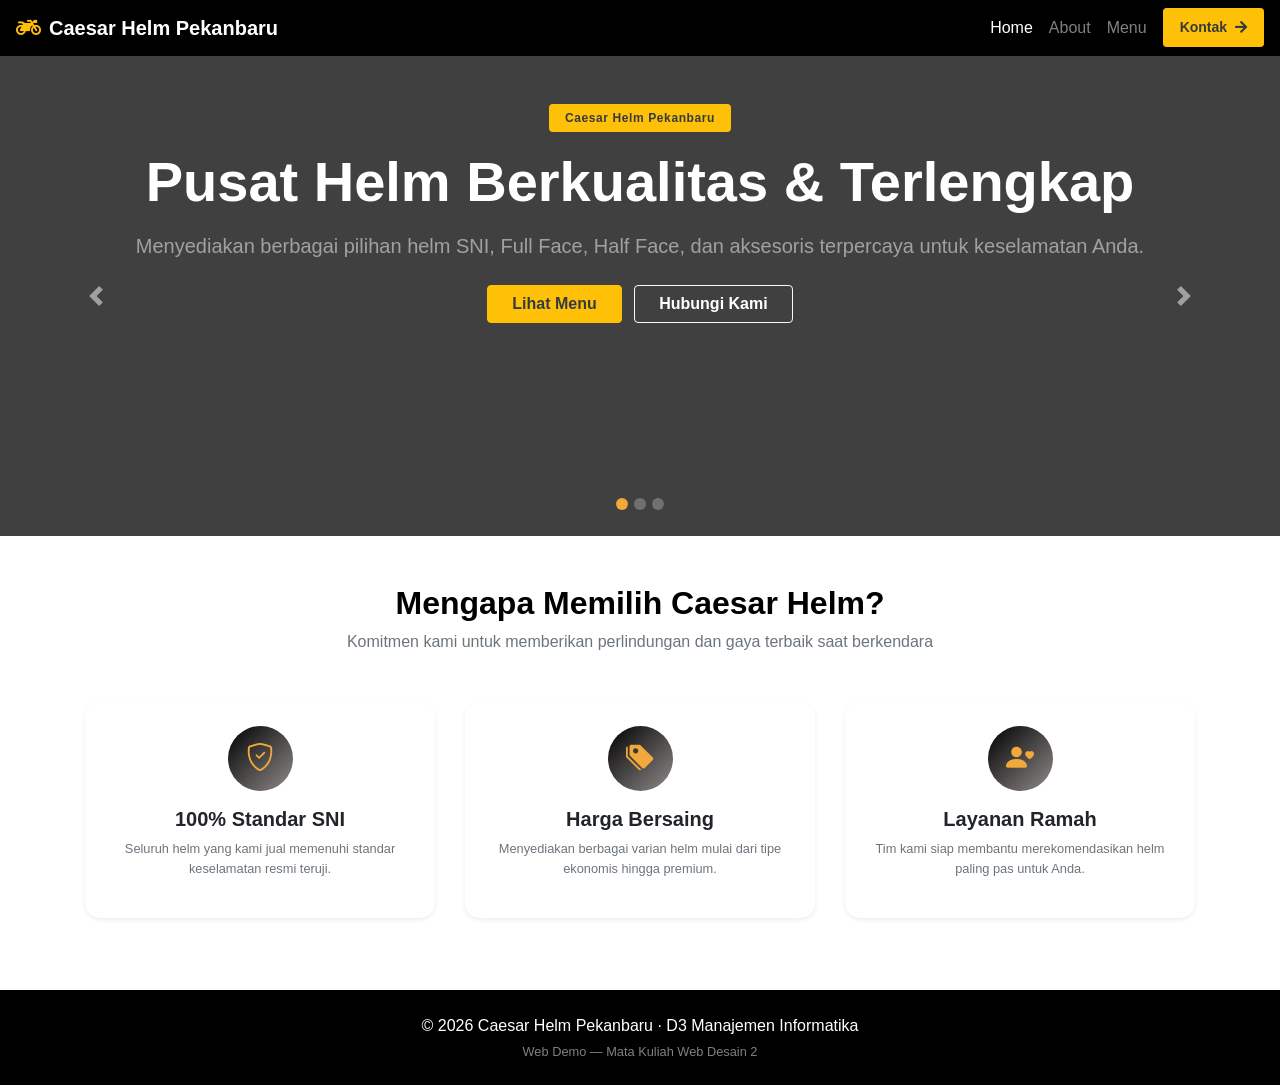
==== commit 7aaa690c: "Semi Final" ====
--- a/index.html
+++ b/index.html
@@ -31,7 +31,7 @@
                     <a class="nav-link nav-link-page text-white-50" href="#" data-page="about">About</a>
                 </li>
                 <li class="nav-item">
-                    <a class="nav-link nav-link-page text-white-50" href="#" data-page="produk">Produk</a>
+                    <a class="nav-link nav-link-page text-white-50" href="#" data-page="produk">Menu</a>
                 </li>
                 <li class="nav-item ml-lg-2">
                     <a class="nav-link btn btn-warning btn-sm text-dark font-weight-bold px-3" href="#" data-page="kontak">
@@ -53,7 +53,7 @@
 
             <div class="carousel-inner">
                 <!-- Slide 1 -->
-                <div class="carousel-item active" style="background-image: linear-gradient(rgba(0, 0, 0, 0.75), rgba(0, 0, 0, 0.75)), url('https://images.unsplash.com/photo-1558981806-ec527fa84c39?q=80&w=1600');">
+                <div class="carousel-item active" style="background-image: linear-gradient(rgba(0, 0, 0, 0.75), rgba(0, 0, 0, 0.75)), url('https://lh3.googleusercontent.com/gps-cs-s/AHRPTWmq8JwWldS4SS2qO0UWwwbFY0tNeQsM-Mrwcv1MA_sPBwvTOT4Dl_DHAE8hWHRDk59sYbwIOJqUavt4u0L2bUA__Z5ffnwowjOg9Ag_TolnsTyJS3XCXvVP2U-3Q6ysoyVOYgkuPP5elmGu=s680-w680-h510-rw');">
                     <div class="container d-flex flex-column justify-content-center align-items-center h-100 text-white text-center py-5">
                         <span class="badge badge-warning text-dark mb-3 px-3 py-2" style="font-size: 12px; letter-spacing: .05em;">
                             Caesar Helm Pekanbaru
@@ -61,14 +61,14 @@
                         <h1 class="display-4 font-weight-bold mb-3">Pusat Helm Berkualitas & Terlengkap</h1>
                         <p class="lead text-white-50 mb-4">Menyediakan berbagai pilihan helm SNI, Full Face, Half Face, dan aksesoris terpercaya untuk keselamatan Anda.</p>
                         <div>
-                            <button class="btn btn-warning text-dark font-weight-bold px-4 mr-2" data-page="produk">Lihat Produk</button>
+                            <button class="btn btn-warning text-dark font-weight-bold px-4 mr-2" data-page="produk">Lihat Menu</button>
                             <button class="btn btn-outline-light text-white font-weight-bold px-4" data-page="kontak">Hubungi Kami</button>
                         </div>
                     </div>
                 </div>
 
                 <!-- Slide 2 -->
-                <div class="carousel-item" style="background-image: linear-gradient(rgba(0, 0, 0, 0.75), rgba(0, 0, 0, 0.75)), url('https://images.unsplash.com/photo-1542282088-72c9c27ed0cd?q=80&w=1600');">
+                <div class="carousel-item" style="background-image: linear-gradient(rgba(0, 0, 0, 0.75), rgba(0, 0, 0, 0.75)), url('https://lh3.googleusercontent.com/gps-cs-s/AHRPTWk_DWKqu14V08zEGpeChbsdGbf5dp5gWd49DEc-oHxZ0QfqKahqfAL5skMv3fRToKaqY9oQqzLPPoPwgo0NWqCKlrFYDX0C9daecx9jISSU2b5GJ4ssrmsp3TjIXRFphyyjNomVdMmBiKBd=s680-w680-h510-rw');">
                     <div class="container d-flex flex-column justify-content-center align-items-center h-100 text-white text-center py-5">
                         <span class="badge badge-warning text-dark mb-3 px-3 py-2" style="font-size: 12px; letter-spacing: .05em;">
                             Koleksi Terbaru
@@ -76,14 +76,14 @@
                         <h1 class="display-4 font-weight-bold mb-3">Desain Modern & Proteksi Maksimal</h1>
                         <p class="lead text-white-50 mb-4">Pilihan brand helm ternama dengan jaminan 100% original dan kenyamanan tinggi untuk harian maupun touring.</p>
                         <div>
-                            <button class="btn btn-warning text-dark font-weight-bold px-4 mr-2" data-page="produk">Lihat Produk</button>
+                            <button class="btn btn-warning text-dark font-weight-bold px-4 mr-2" data-page="produk">Lihat Menu</button>
                             <button class="btn btn-outline-light text-white font-weight-bold px-4" data-page="kontak">Hubungi Kami</button>
                         </div>
                     </div>
                 </div>
 
                 <!-- Slide 3 -->
-                <div class="carousel-item" style="background-image: linear-gradient(rgba(0, 0, 0, 0.75), rgba(0, 0, 0, 0.75)), url('https://images.unsplash.com/photo-1558980664-3a031cf67ea8?q=80&w=1600');">
+                <div class="carousel-item" style="background-image: linear-gradient(rgba(0, 0, 0, 0.75), rgba(0, 0, 0, 0.75)), url('https://lh3.googleusercontent.com/gps-cs-s/AHRPTWnigu_wazLDc07KsH9P5ZCbWC0sIghEGLs8C_BF6jBPs-kgh7s1tKgm0qCj8LDgGYiMfC_RTeU8adb8Y4D0XQT1NGuSrYYaNYV8eaLRyEwrhgFS8fW8Ebvo_jzOF9w6s_ODmRyWjkQkbwVr=s680-w680-h510-rw');">
                     <div class="container d-flex flex-column justify-content-center align-items-center h-100 text-white text-center py-5">
                         <span class="badge badge-warning text-dark mb-3 px-3 py-2" style="font-size: 12px; letter-spacing: .05em;">
                             Layanan Terbaik
@@ -91,7 +91,7 @@
                         <h1 class="display-4 font-weight-bold mb-3">Toko Caesar Helm Rajawali</h1>
                         <p class="lead text-white-50 mb-4">Siap melayani konsultasi ukuran dan tipe helm yang pas sesuai bentuk kepala dan kebutuhan Anda.</p>
                         <div>
-                            <button class="btn btn-warning text-dark font-weight-bold px-4 mr-2" data-page="produk">Lihat Produk</button>
+                            <button class="btn btn-warning text-dark font-weight-bold px-4 mr-2" data-page="produk">Lihat Menu</button>
                             <button class="btn btn-outline-light text-white font-weight-bold px-4" data-page="kontak">Hubungi Kami</button>
                         </div>
                     </div>
@@ -174,7 +174,7 @@
         </section>
     </div>
 
-    <!-- PAGE PRODUK -->
+    <!-- PAGE MENU -->
     <div id="page-produk" class="page-view">
         <div class="text-white py-4" style="background-color: var(--navy);">
             <div class="container">
@@ -187,31 +187,62 @@
         <section class="py-5 bg-light">
             <div class="container">
                 <div class="row">
-                    <!-- Produk 1 -->
-                    <div class="col-lg-4 col-md-6 mb-4">
-                        <div class="card product-card h-100 border-0 shadow-sm">
-                            <img src="https://images.unsplash.com/photo-1558981806-ec527fa84c39?q=80&w=600" class="card-img-top product-img" alt="Helm Full Face">
+                    <!-- Menu 1 -->
+                    <div class="col-lg-4 col-md-6 mb-4">
+                        <div class="card product-card h-100 border-0 shadow-sm">
+                            <img src="https://p16-oec-sg.ibyteimg.com/tos-alisg-i-aphluv4xwc-sg/fdc6dff198034ffeae84fec3653fbd58~tplv-aphluv4xwc-resize-jpeg:700:0.jpeg" class="card-img-top product-img" alt="Helm Full Face">
                             <div class="card-body d-flex flex-column">
                                 <span class="badge badge-warning text-dark w-25 mb-2">Full Face</span>
-                                <h5 class="card-title font-weight-bold mb-1">Helm Sport Full Face</h5>
-                                <p class="text-muted small flex-grow-1">Helm aerodinamis proteksi maksimal, cocok untuk touring dan kecepatan tinggi.</p>
-                                <div class="d-flex justify-content-between align-items-center mt-3">
-                                    <span class="h6 font-weight-bold text-warning mb-0">Rp 450.000</span>
-                                    <button class="btn btn-sm btn-dark" data-page="kontak">Pesan</button>
-                                </div>
-                            </div>
-                        </div>
-                    </div>
-
-                    <!-- Produk 2 -->
-                    <div class="col-lg-4 col-md-6 mb-4">
-                        <div class="card product-card h-100 border-0 shadow-sm">
-                            <img src="https://images.unsplash.com/photo-1542282088-72c9c27ed0cd?q=80&w=600" class="card-img-top product-img" alt="Helm Half Face">
+                                <h5 class="card-title font-weight-bold mb-1">Helm Anak</h5>
+                                <p class="text-muted small flex-grow-1">Lindungi momen keceriaan si kecil bersama Helm Anak! Dibuat dengan material berkualitas yang aman, ringan, dan hadir dengan pilihan desain favorit anak. Aman di jalan, nyaman di kepala!</p>
+                                <div class="d-flex justify-content-between align-items-center mt-3">
+                                    <span class="h6 font-weight-bold text-warning mb-0">Rp 280.000</span>
+                                    <button class="btn btn-sm btn-dark" data-page="kontak">Pesan</button>
+                                </div>
+                            </div>
+                        </div>
+                    </div>
+
+                    <!-- Menu 2 -->
+                    <div class="col-lg-4 col-md-6 mb-4">
+                        <div class="card product-card h-100 border-0 shadow-sm">
+                            <img src="https://www.static-src.com/wcsstore/Indraprastha/images/catalog/full/catalog-image/MTA-16187665/wto_helmet_wto_helmet_pro-sight_cross_double_visor_helm_half_face_-_seablue_doff_full27_fz87hkic.jpg" class="card-img-top product-img" alt="Helm Half Face">
                             <div class="card-body d-flex flex-column">
                                 <span class="badge badge-info w-25 mb-2">Half Face</span>
                                 <h5 class="card-title font-weight-bold mb-1">Helm Urban Half Face</h5>
                                 <p class="text-muted small flex-grow-1">Desain praktis dan nyaman dengan ventilasi udara sejuk untuk harian.</p>
                                 <div class="d-flex justify-content-between align-items-center mt-3">
+                                    <span class="h6 font-weight-bold text-warning mb-0">Rp 450.000</span>
+                                    <button class="btn btn-sm btn-dark" data-page="kontak">Pesan</button>
+                                </div>
+                            </div>
+                        </div>
+                    </div>
+
+                    <!-- Menu 3 -->
+                    <div class="col-lg-4 col-md-6 mb-4">
+                        <div class="card product-card h-100 border-0 shadow-sm">
+                            <img src="https://down-id.img.susercontent.com/file/id-11134207-7r98w-m08k9y0v2zv032" class="card-img-top product-img" alt="Helm Retro">
+                            <div class="card-body d-flex flex-column">
+                                <span class="badge badge-secondary w-25 mb-2">Retro</span>
+                                <h5 class="card-title font-weight-bold mb-1">Helm Classic Vintage</h5>
+                                <p class="text-muted small flex-grow-1">Gaya bergaya klasik cocok untuk motor vespa atau custom.</p>
+                                <div class="d-flex justify-content-between align-items-center mt-3">
+                                    <span class="h6 font-weight-bold text-warning mb-0">Rp 320.000</span>
+                                    <button class="btn btn-sm btn-dark" data-page="kontak">Pesan</button>
+                                </div>
+                            </div>
+                        </div>
+                    </div>
+                    <!-- Menu 1 -->
+                    <div class="col-lg-4 col-md-6 mb-4">
+                        <div class="card product-card h-100 border-0 shadow-sm">
+                            <img src="https://p16-oec-sg.ibyteimg.com/tos-alisg-i-aphluv4xwc-sg/fdc6dff198034ffeae84fec3653fbd58~tplv-aphluv4xwc-resize-jpeg:700:0.jpeg" class="card-img-top product-img" alt="Helm Full Face">
+                            <div class="card-body d-flex flex-column">
+                                <span class="badge badge-warning text-dark w-25 mb-2">Full Face</span>
+                                <h5 class="card-title font-weight-bold mb-1">Helm Anak</h5>
+                                <p class="text-muted small flex-grow-1">Lindungi momen keceriaan si kecil bersama Helm Anak! Dibuat dengan material berkualitas yang aman, ringan, dan hadir dengan pilihan desain favorit anak. Aman di jalan, nyaman di kepala!</p>
+                                <div class="d-flex justify-content-between align-items-center mt-3">
                                     <span class="h6 font-weight-bold text-warning mb-0">Rp 280.000</span>
                                     <button class="btn btn-sm btn-dark" data-page="kontak">Pesan</button>
                                 </div>
@@ -219,10 +250,26 @@
                         </div>
                     </div>
 
-                    <!-- Produk 3 -->
-                    <div class="col-lg-4 col-md-6 mb-4">
-                        <div class="card product-card h-100 border-0 shadow-sm">
-                            <img src="https://images.unsplash.com/photo-1558980664-3a031cf67ea8?q=80&w=600" class="card-img-top product-img" alt="Helm Retro">
+                    <!-- Menu 2 -->
+                    <div class="col-lg-4 col-md-6 mb-4">
+                        <div class="card product-card h-100 border-0 shadow-sm">
+                            <img src="https://www.static-src.com/wcsstore/Indraprastha/images/catalog/full/catalog-image/MTA-16187665/wto_helmet_wto_helmet_pro-sight_cross_double_visor_helm_half_face_-_seablue_doff_full27_fz87hkic.jpg" class="card-img-top product-img" alt="Helm Half Face">
+                            <div class="card-body d-flex flex-column">
+                                <span class="badge badge-info w-25 mb-2">Half Face</span>
+                                <h5 class="card-title font-weight-bold mb-1">Helm Urban Half Face</h5>
+                                <p class="text-muted small flex-grow-1">Desain praktis dan nyaman dengan ventilasi udara sejuk untuk harian.</p>
+                                <div class="d-flex justify-content-between align-items-center mt-3">
+                                    <span class="h6 font-weight-bold text-warning mb-0">Rp 450.000</span>
+                                    <button class="btn btn-sm btn-dark" data-page="kontak">Pesan</button>
+                                </div>
+                            </div>
+                        </div>
+                    </div>
+
+                    <!-- Menu 3 -->
+                    <div class="col-lg-4 col-md-6 mb-4">
+                        <div class="card product-card h-100 border-0 shadow-sm">
+                            <img src="https://down-id.img.susercontent.com/file/id-11134207-7r98w-m08k9y0v2zv032" class="card-img-top product-img" alt="Helm Retro">
                             <div class="card-body d-flex flex-column">
                                 <span class="badge badge-secondary w-25 mb-2">Retro</span>
                                 <h5 class="card-title font-weight-bold mb-1">Helm Classic Vintage</h5>
